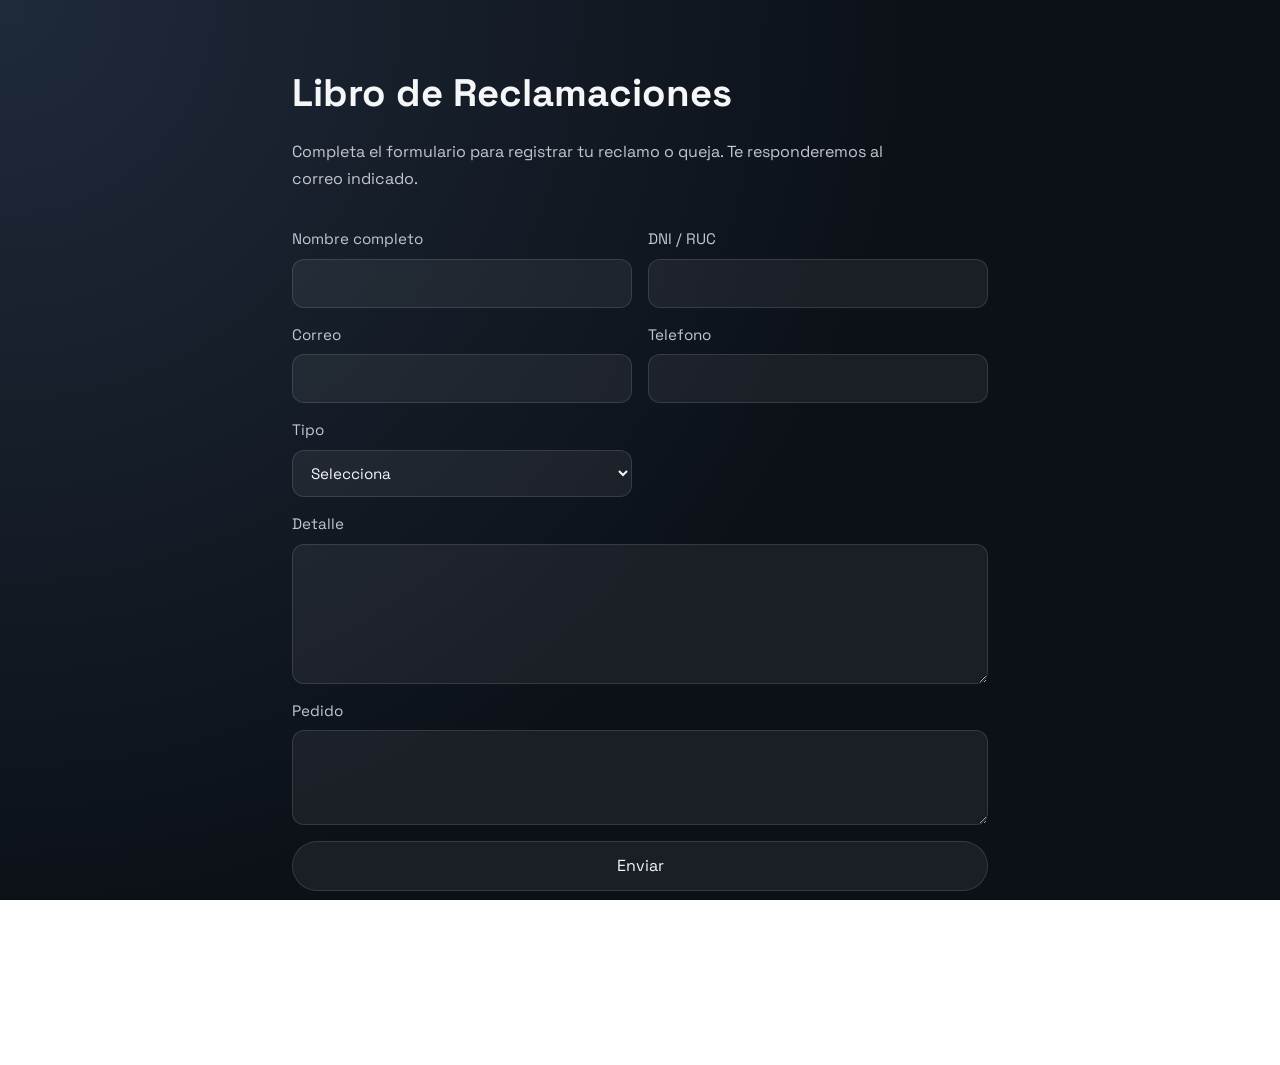
==== libro-reclamaciones.html @ c395be35 "correo en libro de reclamaciones" ====
<!doctype html>
<html lang="es">

<head>
  <meta charset="utf-8" />
  <meta name="viewport" content="width=device-width, initial-scale=1" />
  <title>Libro de Reclamaciones - Fixpe</title>
  <link rel="icon" type="image/png" href="/imagen/icono.png">
  <link rel="preconnect" href="https://fonts.googleapis.com" />
  <link rel="preconnect" href="https://fonts.gstatic.com" crossorigin />
  <link
    href="https://fonts.googleapis.com/css2?family=Space+Grotesk:wght@400;500;600;700&family=Unbounded:wght@500;700&display=swap"
    rel="stylesheet" />
  <link rel="stylesheet" href="styles.css?v=20260318-2" />
</head>

<body>
  <main class="section claims-page">
    <div class="section-title">
      <h2>Libro de Reclamaciones</h2>
      <p>
        Completa el formulario para registrar tu reclamo o queja. Te
        responderemos al correo indicado.
      </p>
    </div>
    <form class="claims-form" action="https://formspree.io/f/xreyojqo" method="POST" id="claimsForm">
      <label>
        Nombre completo
        <input type="text" name="nombre" required />
      </label>
      <label>
        DNI / RUC
        <input type="text" name="documento" required />
      </label>
      <label>
        Correo
        <input type="email" name="correo" required />
      </label>
      <label>
        Telefono
        <input type="tel" name="telefono" />
      </label>
      <label>
        Tipo
        <select name="tipo" required>
          <option value="">Selecciona</option>
          <option value="reclamo">Reclamo</option>
          <option value="queja">Queja</option>
        </select>
      </label>
      <label class="claims-field claims-field-wide">
        Detalle
        <textarea name="detalle" rows="5" required></textarea>
      </label>
      <label class="claims-field claims-field-wide">
        Pedido
        <textarea name="pedido" rows="3" required></textarea>
      </label>
      <button class="btn btn-ghost" type="submit">Enviar</button>
    </form>
    <p class="claims-success" id="claimsSuccess">
      Gracias, tu reclamo fue enviado. Te responderemos pronto.
    </p>
    <p class="claims-note">
      Tu reclamo o queja llegará directo a
      <a href="https://mail.google.com/mail/?view=cm&fs=1&to=info@fixpesupport.com&su=Libro%20de%20Reclamaciones%20-%20Fixpe&body=Hola%20Fixpe%2C%0A%0AAdjunto%20mi%20reclamo%20o%20queja.%0A"
        target="_blank" rel="noreferrer">
        info@fixpesupport.com
      </a>.
    </p>
    <a class="btn btn-ghost" href="index.html">Volver a la web</a>
  </main>
  <script>
    (function () {
      var form = document.getElementById("claimsForm");
      var success = document.getElementById("claimsSuccess");
      if (!form || !success) return;

      form.addEventListener("submit", function (event) {
        event.preventDefault();
        var formData = new FormData(form);

        fetch(form.action, {
          method: "POST",
          body: formData,
          headers: {
            Accept: "application/json",
          },
        })
          .then(function (response) {
            if (response.ok) {
              form.reset();
              success.style.display = "block";
              form.style.display = "none";
            } else {
              alert("No se pudo enviar. Intenta nuevamente.");
            }
          })
          .catch(function () {
            alert("No se pudo enviar. Intenta nuevamente.");
          });
      });
    })();
  </script>
</body>

</html>
---- styles.css ----
*,
*::before,
*::after {
  box-sizing: border-box;
}

html {
  height: 100%;
  width: 100%;
  max-width: 100%;
  overflow: hidden;
  overflow-x: hidden;
}

:root {
  color-scheme: light;
  --bg: #0f141b;
  --bg-soft: #161d26;
  --ink: #f5f6f7;
  --ink-muted: #c2c7d0;
  --accent: #ffb000;
  --accent-dark: #f08a00;
  --stroke: rgba(255, 255, 255, 0.12);
  --theme-x: 50%;
  --theme-y: 50%;
}

body {
  height: 100%;
  width: 100%;
  max-width: 100%;
  margin: 0;
  position: relative;
  font-family: "Space Grotesk", system-ui, -apple-system, sans-serif;
  background: radial-gradient(circle at top left, #1f2a3a 0%, #0c1118 58%);
  color: var(--ink);
  min-height: 100%;
  overflow-x: hidden;
  overflow-y: auto;
  line-height: 1.5;
  transition: background 1.15s cubic-bezier(0.22, 1, 0.36, 1),
    color 0.8s cubic-bezier(0.22, 1, 0.36, 1);
}

.glass {
  background: rgba(255, 255, 255, 0.08);
  border: 1px solid rgba(255, 255, 255, 0.16);
  backdrop-filter: blur(18px);
  box-shadow: 0 18px 40px rgba(7, 10, 16, 0.25);
}

.theme-light .glass {
  background: rgba(255, 255, 255, 0.7);
  border: 1px solid rgba(15, 23, 42, 0.12);
  box-shadow: 0 16px 32px rgba(15, 23, 42, 0.08);
}

.theme-light {
  color-scheme: light;
  --bg: #f5f7fb;
  --bg-soft: #ffffff;
  --ink: #0f172a;
  --ink-muted: #475569;
  --accent: #2563eb;
  --accent-dark: #1d4ed8;
  --stroke: rgba(15, 23, 42, 0.12);
}

.theme-light body {
  background: radial-gradient(circle at top left, #ffffff 0%, #f5f7fb 58%);
}

a {
  color: inherit;
  text-decoration: none;
}

.orb {
  position: absolute;
  border-radius: 50%;
  filter: blur(0px);
  z-index: 0;
  opacity: 0.65;
  pointer-events: none;
}

.orb-a {
  width: 420px;
  height: 420px;
  top: -120px;
  right: -140px;
  background: radial-gradient(circle, rgba(78, 129, 255, 0.35), transparent 70%);
  animation: float 12s ease-in-out infinite;
}

.orb-b {
  width: 520px;
  height: 520px;
  bottom: -180px;
  left: -200px;
  background: radial-gradient(circle, rgba(255, 178, 108, 0.25), transparent 68%);
  animation: float 14s ease-in-out infinite reverse;
}

.grid {
  position: absolute;
  inset: 0;
  overflow: hidden;
  background-image: linear-gradient(rgba(255, 255, 255, 0.06) 1px,
      transparent 1px),
    linear-gradient(90deg, rgba(255, 255, 255, 0.04) 1px, transparent 1px);
  background-size: 80px 80px, 80px 80px;
  opacity: 0.35;
  mask-image: radial-gradient(circle at 20% 20%, black 0%, transparent 70%);
  pointer-events: none;
  z-index: 0;
}

.theme-light .grid {
  opacity: 0.12;
  mask-image: radial-gradient(circle at 30% 20%, black 0%, transparent 68%);
}

.theme-light .orb-a {
  background: radial-gradient(circle, rgba(37, 99, 235, 0.22), transparent 70%);
}

.theme-light .orb-b {
  background: radial-gradient(circle, rgba(148, 163, 184, 0.32), transparent 68%);
}

.site-header {
  position: relative;
  z-index: 2;
  display: flex;
  align-items: center;
  justify-content: space-between;
  gap: 20px;
  padding: 28px 8vw 0;
  transition: color 0.55s ease;
}

.header-actions {
  display: flex;
  align-items: center;
  gap: 12px;
  min-width: 0;
  flex-shrink: 0;
}

.logo {
  display: inline-flex;
  align-items: center;
  justify-content: center;
  padding: 4px 16px;
  border-radius: 18px;
  background: rgba(255, 255, 255, 0.96);
  border: 1px solid rgba(255, 255, 255, 0.28);
  box-shadow: 0 14px 30px rgba(0, 0, 0, 0.18);
  font-family: "Unbounded", "Space Grotesk", sans-serif;
  font-size: 1.1rem;
  letter-spacing: 0.06em;
  width: fit-content;
  max-width: 100%;
}

.theme-light .logo {
  background: transparent;
  border-color: transparent;
  box-shadow: none;
  padding: 4px 16px;
}

.logo img {
  width: 170px;
  max-width: 100%;
  height: auto;
  aspect-ratio: 2816 / 1536;
  display: block;
  object-fit: contain;
}

.menu-toggle {
  display: none;
  align-items: center;
  justify-content: center;
  gap: 6px;
  flex-wrap: wrap;
  width: 52px;
  min-width: 52px;
  height: 52px;
  padding: 10px;
  border-radius: 16px;
  border: 1px solid var(--stroke);
  background: rgba(255, 255, 255, 0.08);
  color: inherit;
  cursor: pointer;
}

.menu-toggle-line {
  display: block;
  width: 18px;
  height: 2px;
  border-radius: 999px;
  background: currentColor;
  transition: transform 0.2s ease, opacity 0.2s ease;
}

.menu-toggle-label {
  position: absolute;
  width: 1px;
  height: 1px;
  padding: 0;
  margin: -1px;
  overflow: hidden;
  clip: rect(0, 0, 0, 0);
  white-space: nowrap;
  border: 0;
}

.nav {
  display: flex;
  align-items: center;
  justify-content: center;
  gap: 22px;
  font-size: 0.95rem;
  color: var(--ink-muted);
  min-width: 0;
}

.nav a {
  padding: 8px 14px;
  border-radius: 999px;
  border: 1px solid transparent;
  background: transparent;
  transition: color 0.55s ease, background 0.55s ease, border 0.55s ease,
    transform 0.35s ease;
}

.nav a:hover {
  color: var(--ink);
  background: rgba(255, 255, 255, 0.06);
  border-color: var(--stroke);
}

.theme-light .nav a:hover {
  background: rgba(37, 99, 235, 0.08);
  border-color: rgba(37, 99, 235, 0.28);
}

.btn {
  display: inline-flex;
  align-items: center;
  justify-content: center;
  font: inherit;
  border: 1px solid var(--stroke);
  padding: 12px 20px;
  border-radius: 999px;
  background: transparent;
  color: inherit;
  cursor: pointer;
  transition: transform 0.3s ease, border 0.55s ease, background 0.55s ease,
    color 0.55s ease, box-shadow 0.55s ease;
  white-space: nowrap;
  flex-shrink: 0;
}

.btn:hover {
  transform: translateY(-2px);
}

.btn-primary {
  background: linear-gradient(120deg, var(--accent), var(--accent-dark));
  color: #0b1220;
  border-color: transparent;
  font-weight: 600;
}

.btn-ghost {
  background: rgba(255, 255, 255, 0.06);
}

.theme-light .btn-ghost {
  background: rgba(37, 99, 235, 0.08);
  border-color: rgba(37, 99, 235, 0.28);
}

.toggle {
  display: inline-flex;
  align-items: center;
  gap: 8px;
  padding: 10px 16px;
  border-radius: 999px;
  border: 1px solid var(--stroke);
  background: rgba(255, 255, 255, 0.1);
  color: inherit;
  cursor: pointer;
  font: inherit;
  position: relative;
  overflow: hidden;
  isolation: isolate;
  min-width: 152px;
  transition: transform 0.45s cubic-bezier(0.22, 1, 0.36, 1),
    background 0.85s cubic-bezier(0.22, 1, 0.36, 1),
    border-color 0.85s cubic-bezier(0.22, 1, 0.36, 1),
    color 0.85s cubic-bezier(0.22, 1, 0.36, 1),
    box-shadow 0.85s cubic-bezier(0.22, 1, 0.36, 1);
  white-space: nowrap;
  flex-shrink: 0;
}

.theme-light .toggle {
  background: rgba(37, 99, 235, 0.12);
  border-color: rgba(37, 99, 235, 0.32);
}

.toggle::before {
  content: "";
  position: absolute;
  inset: 0;
  background: linear-gradient(120deg,
      rgba(255, 210, 121, 0.2),
      rgba(140, 194, 255, 0.08));
  opacity: 0;
  transition: opacity 0.85s cubic-bezier(0.22, 1, 0.36, 1);
  z-index: -1;
}

.theme-light .toggle::before {
  background: linear-gradient(120deg,
      rgba(37, 99, 235, 0.18),
      rgba(148, 163, 184, 0.14));
}

.toggle:hover {
  transform: translateY(-2px);
  box-shadow: 0 12px 26px rgba(0, 0, 0, 0.14);
}

.toggle:hover::before {
  opacity: 1;
}

.toggle-icon {
  width: 1.1rem;
  height: 1.1rem;
  border-radius: 999px;
  background: #ffd279;
  box-shadow: 0 0 0 0.22rem rgba(255, 210, 121, 0.16);
  position: relative;
  flex: 0 0 auto;
  transition: transform 0.95s cubic-bezier(0.22, 1, 0.36, 1),
    background 0.85s cubic-bezier(0.22, 1, 0.36, 1),
    box-shadow 0.85s cubic-bezier(0.22, 1, 0.36, 1);
}

.toggle-icon::after {
  content: "";
  position: absolute;
  inset: 0.05rem;
  border-radius: inherit;
  background: var(--bg);
  transform: translate(0.28rem, -0.18rem) scale(0.92);
  transition: transform 0.95s cubic-bezier(0.22, 1, 0.36, 1),
    background 0.85s cubic-bezier(0.22, 1, 0.36, 1);
}

.theme-light .toggle-icon {
  background: #1d4ed8;
  box-shadow: 0 0 0 0.22rem rgba(37, 99, 235, 0.16);
  transform: rotate(180deg);
}

.theme-light .toggle-icon::after {
  transform: translate(0, 0) scale(0);
}

.toggle-label {
  position: relative;
  z-index: 1;
}

.hero {
  position: relative;
  z-index: 1;
  display: grid;
  grid-template-columns: minmax(0, 1.1fr) minmax(280px, 0.9fr);
  gap: 48px;
  padding: 72px 8vw 40px;
  align-items: center;
}

.hero-copy,
.profile-content,
.section-title,
.claims-card > div,
.cta > div {
  min-width: 0;
}

.hero-copy h1 {
  font-size: clamp(2.6rem, 4vw, 3.6rem);
  font-family: "Unbounded", "Space Grotesk", sans-serif;
  margin: 18px 0;
}

.hero-copy p {
  color: var(--ink-muted);
  font-size: 1.05rem;
  line-height: 1.6;
  max-width: 62ch;
}

.pill {
  display: inline-flex;
  padding: 8px 16px;
  border-radius: 999px;
  background: rgba(255, 176, 0, 0.15);
  color: #ffd279;
  font-size: 0.85rem;
  border: 1px solid rgba(255, 176, 0, 0.3);
}

.theme-light .pill {
  background: rgba(37, 99, 235, 0.12);
  color: #1e40af;
  border-color: rgba(37, 99, 235, 0.35);
}

.hero-actions {
  display: flex;
  gap: 16px;
  flex-wrap: wrap;
  margin: 26px 0 30px;
}

.hero-metrics {
  display: grid;
  gap: 16px;
  grid-template-columns: repeat(auto-fit, minmax(140px, 1fr));
  font-size: 0.85rem;
  color: var(--ink-muted);
}

.hero-metrics strong {
  color: var(--ink);
  display: block;
  font-size: 1.2rem;
}

.hero-card {
  background: rgba(15, 20, 27, 0.6);
  border: 1px solid rgba(255, 255, 255, 0.18);
  border-radius: 28px;
  padding: 28px;
  backdrop-filter: blur(18px);
  animation: fadeIn 0.8s ease forwards;
  justify-self: end;
  align-self: start;
  margin-top: 18px;
  width: min(100%, 420px);
  transition: background 0.7s ease, border-color 0.7s ease,
    box-shadow 0.7s ease, color 0.55s ease;
}

.theme-light .hero-card {
  background: rgba(255, 255, 255, 0.8);
  box-shadow: 0 20px 40px rgba(15, 23, 42, 0.12);
}

.card-head {
  display: flex;
  justify-content: space-between;
  align-items: center;
  font-size: 0.9rem;
  color: var(--ink-muted);
  margin-bottom: 20px;
}

.status {
  padding: 6px 10px;
  border-radius: 999px;
  background: rgba(91, 163, 255, 0.2);
  color: #8cc2ff;
  font-size: 0.75rem;
}

.theme-light .status {
  background: rgba(37, 99, 235, 0.15);
  color: #1d4ed8;
}

.card-body {
  display: grid;
  gap: 18px;
}

.stat {
  padding: 14px 16px;
  border-radius: 18px;
  border: 1px solid rgba(255, 255, 255, 0.18);
  background: rgba(8, 12, 16, 0.4);
  backdrop-filter: blur(16px);
}

.theme-light .stat {
  background: rgba(248, 250, 252, 0.8);
  border-color: rgba(27, 29, 33, 0.12);
}

.theme-light .stat em {
  color: #0f766e;
}

.theme-light .stat:nth-child(2) em {
  color: #1d4ed8;
}

.theme-light .stat:nth-child(3) em {
  color: #334155;
}

.stat strong {
  display: block;
  font-size: 1.4rem;
  margin-top: 6px;
}

.stat em {
  color: #7bf1ba;
  font-style: normal;
  font-size: 0.85rem;
}

.stat:nth-child(2) em {
  color: #ffd279;
}

.stat:nth-child(3) em {
  color: #8cc2ff;
}

.full {
  width: 100%;
}

.section {
  position: relative;
  z-index: 1;
  padding: 64px 8vw;
}

.section-title {
  max-width: 640px;
  margin-bottom: 36px;
}

.section-title h2 {
  font-size: clamp(2rem, 3vw, 2.8rem);
  margin: 0 0 10px;
}

.section-title p {
  color: var(--ink-muted);
  line-height: 1.7;
}

.cards {
  display: grid;
  gap: 20px;
  grid-template-columns: repeat(auto-fit, minmax(220px, 1fr));
}

.about {
  background: linear-gradient(180deg, rgba(91, 163, 255, 0.06), transparent);
}

.about-grid {
  display: grid;
  gap: 20px;
  grid-template-columns: repeat(auto-fit, minmax(220px, 1fr));
}

.about-card {
  padding: 24px;
  border-radius: 22px;
  background: rgba(22, 29, 38, 0.55);
  border: 1px solid rgba(255, 255, 255, 0.12);
  backdrop-filter: blur(16px);
  transition: background 0.7s ease, border-color 0.7s ease,
    box-shadow 0.7s ease, color 0.55s ease;
}

.theme-light .about-card {
  background: rgba(255, 255, 255, 0.78);
}

.claims {
  padding-top: 0;
}

.claims-card {
  display: flex;
  align-items: center;
  justify-content: space-between;
  gap: 20px;
  padding: 28px 32px;
  border-radius: 24px;
  background: rgba(22, 29, 38, 0.5);
  border: 1px solid rgba(255, 255, 255, 0.12);
  backdrop-filter: blur(16px);
  transition: background 0.7s ease, border-color 0.7s ease,
    box-shadow 0.7s ease, color 0.55s ease;
}

.theme-light .claims-card {
  background: rgba(255, 255, 255, 0.85);
}

.claims-page {
  max-width: 900px;
  margin: 0 auto;
}

.claims-form {
  display: grid;
  gap: 16px;
  margin-bottom: 18px;
  grid-template-columns: repeat(2, minmax(0, 1fr));
  align-items: start;
}

.claims-form label {
  display: grid;
  gap: 8px;
  font-size: 0.95rem;
  color: var(--ink-muted);
}

.claims-form input,
.claims-form select,
.claims-form textarea {
  width: 100%;
  padding: 12px 14px;
  border-radius: 12px;
  border: 1px solid var(--stroke);
  background: rgba(255, 255, 255, 0.06);
  color: var(--ink);
  font: inherit;
  transition: background 0.6s ease, border-color 0.6s ease,
    color 0.55s ease, box-shadow 0.6s ease;
}

.claims-field-wide,
.claims-form .btn {
  grid-column: 1 / -1;
}

.theme-light .claims-form input,
.theme-light .claims-form select,
.theme-light .claims-form textarea {
  background: rgba(255, 255, 255, 0.9);
  color: var(--ink);
}

.claims-note {
  color: var(--ink-muted);
  margin-bottom: 18px;
}

.claims-success {
  display: none;
  padding: 14px 16px;
  border-radius: 12px;
  background: rgba(34, 197, 94, 0.16);
  border: 1px solid rgba(34, 197, 94, 0.35);
  color: #22c55e;
  margin: 10px 0 18px;
}

.theme-light .claims-success {
  color: #15803d;
  background: rgba(34, 197, 94, 0.12);
}

.profile {
  background: linear-gradient(180deg, rgba(245, 158, 11, 0.08), transparent);
}

.profile-grid {
  display: grid;
  gap: 32px;
  grid-template-columns: minmax(260px, 0.85fr) minmax(0, 1.15fr);
  align-items: center;
}

.profile-photo {
  border-radius: 28px;
  overflow: hidden;
  border: 1px solid rgba(255, 255, 255, 0.18);
  background: rgba(22, 29, 38, 0.4);
  backdrop-filter: blur(18px);
  max-width: 420px;
  width: 100%;
  aspect-ratio: 1453 / 2574;
  transition: background 0.7s ease, border-color 0.7s ease,
    box-shadow 0.7s ease;
}

.profile-photo img {
  width: 100%;
  height: 100%;
  object-fit: cover;
  display: block;
}

.profile-content {
  position: relative;
  padding: 32px;
  border-radius: 30px;
  background: linear-gradient(135deg,
      rgba(22, 29, 38, 0.72),
      rgba(22, 29, 38, 0.42));
  border: 1px solid rgba(255, 255, 255, 0.12);
  box-shadow: 0 18px 44px rgba(7, 10, 16, 0.18);
  backdrop-filter: blur(18px);
  transition: background 0.7s ease, border-color 0.7s ease,
    box-shadow 0.7s ease, color 0.55s ease;
}

.profile-content h2 {
  font-size: clamp(2rem, 3vw, 2.6rem);
  margin-bottom: 14px;
}

.profile-content p {
  color: var(--ink-muted);
  line-height: 1.7;
}

.profile-tags {
  display: flex;
  flex-wrap: wrap;
  gap: 10px;
  margin: 18px 0;
}

.profile-tags span {
  padding: 6px 14px;
  border-radius: 999px;
  background: rgba(255, 255, 255, 0.08);
  border: 1px solid rgba(255, 255, 255, 0.14);
  font-size: 0.85rem;
}

.profile-metrics {
  display: grid;
  gap: 16px;
  grid-template-columns: repeat(auto-fit, minmax(140px, 1fr));
  margin-bottom: 20px;
}

.profile-metrics strong {
  display: block;
  font-size: 1.1rem;
  color: var(--ink);
}

.theme-light .profile-photo {
  border-color: rgba(15, 23, 42, 0.12);
  background: rgba(255, 255, 255, 0.8);
}

.theme-light .profile-content {
  background: linear-gradient(135deg,
      rgba(255, 255, 255, 0.9),
      rgba(255, 255, 255, 0.72));
  border: 1px solid rgba(37, 99, 235, 0.14);
  box-shadow: 0 18px 44px rgba(148, 163, 184, 0.2);
}

.theme-light .profile-tags span {
  background: rgba(37, 99, 235, 0.08);
  border-color: rgba(37, 99, 235, 0.2);
  color: #1d4ed8;
}

.service {
  padding: 24px;
  border-radius: 22px;
  background: rgba(22, 29, 38, 0.55);
  border: 1px solid rgba(255, 255, 255, 0.12);
  backdrop-filter: blur(16px);
  min-height: 180px;
  transition: background 0.7s ease, border-color 0.7s ease,
    box-shadow 0.7s ease, color 0.55s ease;
}

.service-head {
  display: flex;
  align-items: center;
  gap: 14px;
  margin-bottom: 14px;
}

.service-head h3 {
  margin: 0;
}

.service-icon {
  width: 52px;
  height: 52px;
  display: inline-flex;
  align-items: center;
  justify-content: center;
  border-radius: 16px;
  border: 1px solid rgba(255, 255, 255, 0.14);
  background: linear-gradient(135deg, rgba(255, 255, 255, 0.12), rgba(255, 255, 255, 0.04));
  color: #ffd279;
  flex: 0 0 auto;
  box-shadow: inset 0 1px 0 rgba(255, 255, 255, 0.08);
}

.service-icon svg {
  width: 26px;
  height: 26px;
  fill: none;
  stroke: currentColor;
  stroke-width: 1.8;
  stroke-linecap: round;
  stroke-linejoin: round;
}

.service-icon-web {
  color: #8cc2ff;
}

.service-icon-app {
  color: #7bf1ba;
}

.service-icon-odoo {
  color: #a24689;
  background: linear-gradient(135deg, rgba(162, 70, 137, 0.22), rgba(92, 36, 79, 0.14));
  border-color: rgba(162, 70, 137, 0.34);
}

.theme-light .service-icon {
  background: linear-gradient(135deg, rgba(37, 99, 235, 0.12), rgba(255, 255, 255, 0.8));
  border-color: rgba(37, 99, 235, 0.18);
  box-shadow: inset 0 1px 0 rgba(255, 255, 255, 0.7);
}

.theme-light .service-icon-web {
  color: #2563eb;
}

.theme-light .service-icon-app {
  color: #0f766e;
}

.theme-light .service-icon-odoo {
  color: #714b67;
  background: linear-gradient(135deg, rgba(113, 75, 103, 0.16), rgba(255, 255, 255, 0.84));
  border-color: rgba(113, 75, 103, 0.24);
}

.theme-light .service,
.theme-light .case,
.theme-light .step {
  background: rgba(255, 255, 255, 0.78);
}

.process {
  background: linear-gradient(180deg, rgba(255, 176, 0, 0.08), transparent);
}

.theme-light .process {
  background: linear-gradient(180deg,
      rgba(37, 99, 235, 0.08),
      transparent);
}

.steps {
  display: grid;
  gap: 18px;
  grid-template-columns: repeat(auto-fit, minmax(220px, 1fr));
}

.step {
  padding: 24px;
  border-radius: 20px;
  background: rgba(22, 29, 38, 0.45);
  border: 1px solid rgba(255, 255, 255, 0.12);
  backdrop-filter: blur(16px);
  transition: background 0.7s ease, border-color 0.7s ease,
    box-shadow 0.7s ease, color 0.55s ease;
}

.step span {
  font-size: 0.8rem;
  letter-spacing: 0.2em;
  color: #ffd279;
}

.theme-light .step span {
  color: #1d4ed8;
}

.cases {
  background: linear-gradient(180deg, rgba(91, 163, 255, 0.08), transparent);
}

.theme-light .cases {
  background: linear-gradient(180deg,
      rgba(148, 163, 184, 0.2),
      transparent);
}

.case-grid {
  display: grid;
  gap: 18px;
  grid-template-columns: repeat(auto-fit, minmax(240px, 1fr));
}

.case {
  padding: 26px;
  border-radius: 24px;
  background: rgba(22, 29, 38, 0.55);
  border: 1px solid rgba(255, 255, 255, 0.12);
  backdrop-filter: blur(16px);
  transition: background 0.7s ease, border-color 0.7s ease,
    box-shadow 0.7s ease, color 0.55s ease;
}

.case span {
  color: #8cc2ff;
  font-size: 0.85rem;
}

.theme-light .case span {
  color: #1d4ed8;
}

.case-link {
  display: inline-flex;
  margin-top: 14px;
  font-size: 0.9rem;
  color: #ffd279;
  gap: 6px;
}

.theme-light .case-link {
  color: #1d4ed8;
}

.case-link::after {
  content: "->";
  transition: transform 0.2s ease;
}

.case-link:hover::after {
  transform: translateX(4px);
}

.cta {
  margin: 60px 8vw 40px;
  padding: 36px 40px;
  border-radius: 30px;
  background: linear-gradient(120deg,
      rgba(255, 176, 0, 0.25),
      rgba(91, 163, 255, 0.25)),
    rgba(22, 29, 38, 0.4);
  display: flex;
  align-items: center;
  justify-content: space-between;
  gap: 24px;
  border: 1px solid rgba(255, 255, 255, 0.16);
  backdrop-filter: blur(18px);
}

.cta h2,
.cta p,
.claims-card h2,
.claims-card p,
.service p,
.about-card p,
.step p,
.case h3,
.profile-content p {
  overflow-wrap: anywhere;
}

.theme-light .cta {
  background: linear-gradient(120deg,
      rgba(37, 99, 235, 0.18),
      rgba(148, 163, 184, 0.18)),
    rgba(255, 255, 255, 0.7);
}

.footer {
  padding: 24px 8vw 40px;
  display: flex;
  align-items: center;
  justify-content: space-between;
  gap: 20px;
  color: var(--ink-muted);
  font-size: 0.9rem;
}

.footer-links {
  display: flex;
  flex-wrap: wrap;
  justify-content: flex-end;
  gap: 18px;
}

@keyframes float {

  0%,
  100% {
    transform: translateY(0);
  }

  50% {
    transform: translateY(18px);
  }
}

@keyframes fadeIn {
  from {
    opacity: 0;
    transform: translateY(12px);
  }

  to {
    opacity: 1;
    transform: translateY(0);
  }
}

@supports (view-transition-name: root) {
  :root {
    view-transition-name: root;
  }

  ::view-transition-old(root),
  ::view-transition-new(root) {
    animation-duration: 1.05s;
    animation-timing-function: cubic-bezier(0.22, 1, 0.36, 1);
    mix-blend-mode: normal;
  }

  ::view-transition-old(root) {
    animation-name: themeFadeOut;
  }

  ::view-transition-new(root) {
    animation-name: themeRevealIn;
  }
}

@keyframes themeFadeOut {
  from {
    opacity: 1;
  }

  to {
    opacity: 0;
  }
}

@keyframes themeRevealIn {
  from {
    opacity: 0;
    clip-path: circle(10vmax at var(--theme-x) var(--theme-y));
  }

  55% {
    opacity: 1;
  }

  to {
    opacity: 1;
    clip-path: circle(150vmax at var(--theme-x) var(--theme-y));
  }
}

@media (prefers-reduced-motion: reduce) {
  body,
  .site-header,
  .nav a,
  .btn,
  .toggle,
  .toggle::before,
  .toggle-icon,
  .toggle-icon::after,
  .hero-card,
  .about-card,
  .claims-card,
  .claims-form input,
  .claims-form select,
  .claims-form textarea,
  .profile-photo,
  .service,
  .step,
  .case {
    transition: none;
  }

  ::view-transition-old(root),
  ::view-transition-new(root) {
    animation: none;
  }
}

@media (max-width: 1080px) {
  .site-header {
    display: grid;
    grid-template-columns: auto auto;
    align-items: center;
    padding-top: 24px;
  }

  .header-actions {
    grid-column: 1 / -1;
    justify-content: center;
    flex-wrap: wrap;
  }

  .menu-toggle {
    display: inline-flex;
    justify-self: end;
  }

  .nav {
    grid-column: 1 / -1;
    flex-direction: column;
    align-items: stretch;
    gap: 10px;
    max-height: 0;
    overflow: hidden;
    padding: 0 18px;
    border-radius: 22px;
    border: 1px solid transparent;
    background: rgba(15, 20, 27, 0.3);
    opacity: 0;
    transition: max-height 0.3s ease, opacity 0.2s ease, padding 0.2s ease,
      border-color 0.2s ease;
  }

  .theme-light .nav {
    background: rgba(255, 255, 255, 0.7);
  }

  body.nav-open .nav {
    max-height: 320px;
    padding: 18px;
    border-color: var(--stroke);
    opacity: 1;
  }

  body.nav-open .menu-toggle-line:nth-child(1) {
    transform: translateY(8px) rotate(45deg);
  }

  body.nav-open .menu-toggle-line:nth-child(2) {
    opacity: 0;
  }

  body.nav-open .menu-toggle-line:nth-child(3) {
    transform: translateY(-8px) rotate(-45deg);
  }

  .nav a {
    width: 100%;
    text-align: center;
  }

  .hero {
    grid-template-columns: 1fr;
    gap: 36px;
  }

  .hero-card {
    order: 2;
    justify-self: stretch;
    width: 100%;
  }

  .hero-copy {
    order: 1;
  }

  .profile-grid,
  .claims-form {
    grid-template-columns: 1fr;
  }

  .cta,
  .footer {
    flex-direction: column;
    text-align: center;
  }

  .footer-links {
    justify-content: center;
  }
}

@media (min-width: 1081px) and (max-width: 1220px) {
  .site-header {
    gap: 14px;
    padding-left: 6vw;
    padding-right: 6vw;
  }

  .logo {
    max-width: 190px;
    padding-left: 12px;
    padding-right: 12px;
  }

  .logo img {
    width: 146px;
  }

  .nav {
    gap: 10px;
    font-size: 0.9rem;
  }

  .nav a {
    padding: 8px 10px;
  }

  .header-actions {
    gap: 10px;
  }

  .header-actions .btn {
    padding: 11px 16px;
    font-size: 0.95rem;
  }

  .header-actions .toggle {
    min-width: 132px;
    padding: 10px 14px;
  }
}

@media (min-width: 641px) and (max-width: 1080px) {
  .site-header {
    grid-template-columns: minmax(0, 1fr) auto;
    gap: 18px;
  }

  .logo {
    padding: 2px 12px;
    border-radius: 16px;
  }

  .logo img {
    width: 126px;
  }

  .header-actions {
    display: grid;
    grid-template-columns: repeat(2, minmax(0, max-content));
    justify-content: center;
    align-items: center;
    gap: 12px;
    width: 100%;
  }

  .header-actions .btn,
  .header-actions .toggle {
    min-height: 48px;
    padding: 10px 18px;
  }
}

@media (min-width: 641px) and (max-width: 760px) {
  .logo {
    padding: 2px 10px;
  }

  .logo img {
    width: 108px;
  }

  .header-actions {
    grid-template-columns: 1fr 1fr;
    max-width: 430px;
    margin: 0 auto;
  }

  .header-actions .btn,
  .header-actions .toggle {
    width: 100%;
    justify-content: center;
    padding-left: 14px;
    padding-right: 14px;
  }
}

@media (max-width: 640px) {
  .site-header {
    padding: 20px 6vw 0;
    gap: 14px;
    width: 100%;
    max-width: 100%;
  }

  .logo img {
    width: 142px;
  }

  .header-actions {
    width: 100%;
    max-width: 100%;
    flex-direction: column;
    align-items: stretch;
  }

  .header-actions .btn,
  .header-actions .toggle,
  .claims-card .btn,
  .cta .btn {
    width: 100%;
  }

  .hero {
    padding: 56px 6vw 28px;
    gap: 32px;
    width: 100%;
    max-width: 100%;
  }

  .hero-copy,
  .hero-actions,
  .hero-metrics,
  .hero-card {
    width: 100%;
    max-width: 100%;
    min-width: 0;
  }

  .hero-copy h1 {
    font-size: clamp(2.1rem, 7vw, 2.8rem);
  }

  .hero-copy p {
    font-size: 1rem;
  }

  .hero-actions {
    flex-direction: column;
    align-items: stretch;
  }

  .hero-actions .btn {
    width: 100%;
  }

  .btn,
  .toggle,
  .nav a {
    max-width: 100%;
  }

  .hero-metrics {
    grid-template-columns: 1fr;
    gap: 10px;
  }

  .hero-metrics div,
  .profile-metrics div {
    padding: 14px 16px;
    border-radius: 18px;
    background: rgba(255, 255, 255, 0.05);
    border: 1px solid rgba(255, 255, 255, 0.08);
  }

  .theme-light .hero-metrics div,
  .theme-light .profile-metrics div {
    background: rgba(255, 255, 255, 0.82);
    border-color: rgba(15, 23, 42, 0.08);
  }

  .hero-card {
    padding: 22px;
  }

  .profile-content,
  .theme-light .profile-content {
    padding: 24px;
  }

  .section {
    padding: 52px 6vw;
  }

  .cards,
  .about-grid,
  .profile-grid,
  .steps,
  .case-grid {
    grid-template-columns: 1fr;
  }

  .claims-card {
    flex-direction: column;
    align-items: flex-start;
    padding: 24px;
  }

  .claims-form {
    gap: 14px;
  }

  .cta {
    margin: 40px 6vw 28px;
    padding: 28px;
  }

  .footer-links {
    flex-direction: column;
    align-items: center;
    gap: 10px;
  }

}

@media (max-width: 420px) {
  .site-header,
  .hero,
  .section,
  .cta,
  .footer {
    padding-left: 5vw;
    padding-right: 5vw;
  }

  .hero-copy h1,
  .section-title h2,
  .profile-content h2 {
    word-break: break-word;
  }

  .btn,
  .toggle {
    padding: 12px 16px;
  }
}
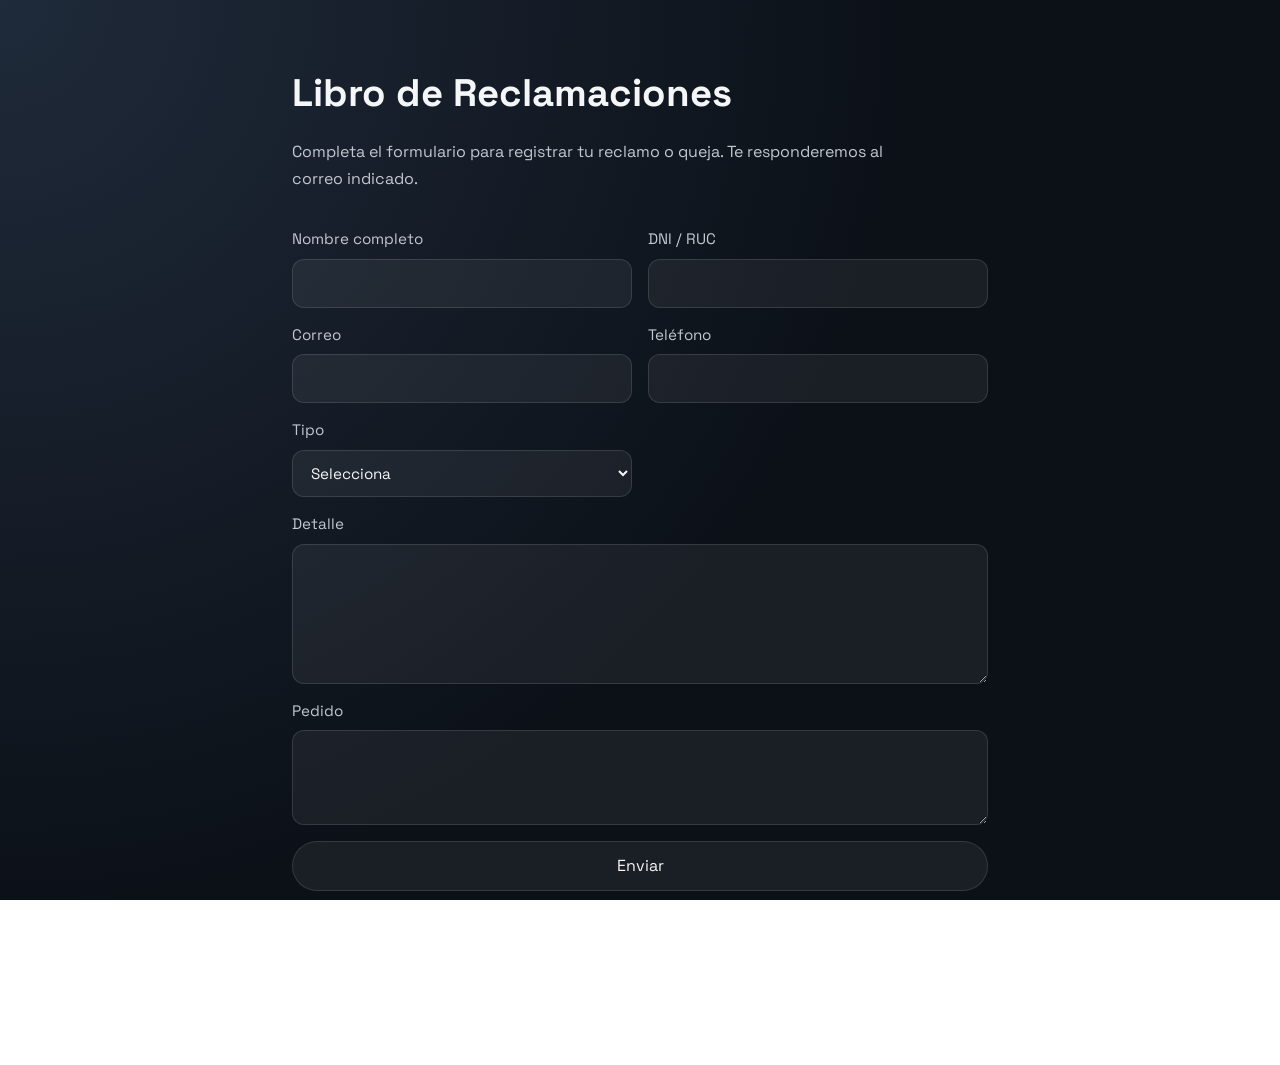
==== commit 085bfd98: "Cambios en el fronted utf-8" ====
--- a/libro-reclamaciones.html
+++ b/libro-reclamaciones.html
@@ -37,7 +37,7 @@
         <input type="email" name="correo" required />
       </label>
       <label>
-        Telefono
+        Teléfono
         <input type="tel" name="telefono" />
       </label>
       <label>
@@ -63,9 +63,9 @@
     </p>
     <p class="claims-note">
       Tu reclamo o queja llegará directo a
-      <a href="https://mail.google.com/mail/?view=cm&fs=1&to=info@fixpesupport.com&su=Libro%20de%20Reclamaciones%20-%20Fixpe&body=Hola%20Fixpe%2C%0A%0AAdjunto%20mi%20reclamo%20o%20queja.%0A"
+      <a href="https://mail.google.com/mail/?view=cm&fs=1&to=fixpesupport@gmail.com&su=Libro%20de%20Reclamaciones%20-%20Fixpe&body=Hola%20Fixpe%2C%0A%0AAdjunto%20mi%20reclamo%20o%20queja.%0A"
         target="_blank" rel="noreferrer">
-        info@fixpesupport.com
+        fixpesupport@gmail.com
       </a>.
     </p>
     <a class="btn btn-ghost" href="index.html">Volver a la web</a>
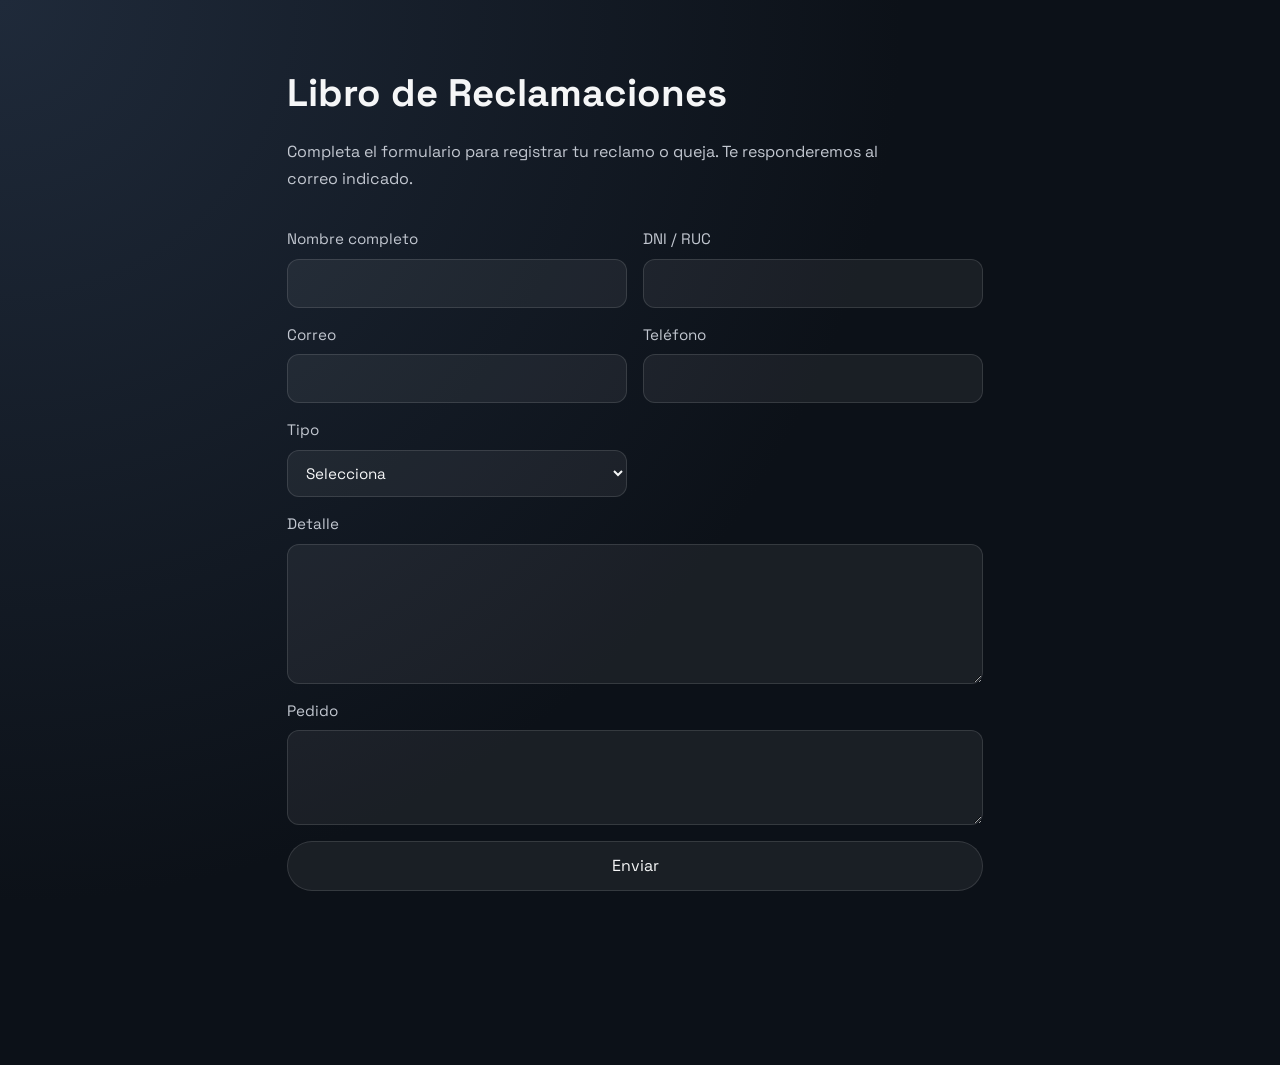
==== commit 50a3f548: "Cambios en el scroll" ====
--- a/libro-reclamaciones.html
+++ b/libro-reclamaciones.html
@@ -11,7 +11,7 @@
   <link
     href="https://fonts.googleapis.com/css2?family=Space+Grotesk:wght@400;500;600;700&family=Unbounded:wght@500;700&display=swap"
     rel="stylesheet" />
-  <link rel="stylesheet" href="styles.css?v=20260318-2" />
+  <link rel="stylesheet" href="styles.css?v=20260319-3" />
 </head>
 
 <body>
@@ -63,9 +63,9 @@
     </p>
     <p class="claims-note">
       Tu reclamo o queja llegará directo a
-      <a href="https://mail.google.com/mail/?view=cm&fs=1&to=fixpesupport@gmail.com&su=Libro%20de%20Reclamaciones%20-%20Fixpe&body=Hola%20Fixpe%2C%0A%0AAdjunto%20mi%20reclamo%20o%20queja.%0A"
+      <a href="https://mail.google.com/mail/?view=cm&fs=1&to=info@fixpesupport.com&su=Libro%20de%20Reclamaciones%20-%20Fixpe&body=Hola%20Fixpe%2C%0A%0AAdjunto%20mi%20reclamo%20o%20queja.%0A"
         target="_blank" rel="noreferrer">
-        fixpesupport@gmail.com
+        info@fixpesupport.com
       </a>.
     </p>
     <a class="btn btn-ghost" href="index.html">Volver a la web</a>
--- a/styles.css
+++ b/styles.css
@@ -8,8 +8,13 @@
   height: 100%;
   width: 100%;
   max-width: 100%;
-  overflow: hidden;
+  background: #0c1118;
   overflow-x: hidden;
+  overflow-y: auto;
+  scroll-behavior: smooth;
+  scrollbar-gutter: stable;
+  scrollbar-width: thin;
+  scrollbar-color: rgba(140, 194, 255, 0.5) rgba(255, 255, 255, 0.04);
 }
 
 :root {
@@ -34,12 +39,63 @@
   font-family: "Space Grotesk", system-ui, -apple-system, sans-serif;
   background: radial-gradient(circle at top left, #1f2a3a 0%, #0c1118 58%);
   color: var(--ink);
-  min-height: 100%;
+  min-height: 100vh;
   overflow-x: hidden;
-  overflow-y: auto;
   line-height: 1.5;
   transition: background 1.15s cubic-bezier(0.22, 1, 0.36, 1),
     color 0.8s cubic-bezier(0.22, 1, 0.36, 1);
+  overscroll-behavior-y: none;
+  scrollbar-width: thin;
+  scrollbar-color: rgba(140, 194, 255, 0.5) transparent;
+}
+
+html::-webkit-scrollbar,
+body::-webkit-scrollbar {
+  width: 10px;
+}
+
+html::-webkit-scrollbar-track,
+body::-webkit-scrollbar-track {
+  background: rgba(255, 255, 255, 0.04);
+}
+
+html::-webkit-scrollbar-thumb,
+body::-webkit-scrollbar-thumb {
+  border-radius: 999px;
+  border: 2px solid transparent;
+  background-clip: padding-box;
+  background: linear-gradient(180deg, rgba(113, 168, 255, 0.72), rgba(53, 104, 209, 0.72));
+  box-shadow: 0 10px 24px rgba(37, 99, 235, 0.22);
+}
+
+html::-webkit-scrollbar-thumb:hover,
+body::-webkit-scrollbar-thumb:hover {
+  background: linear-gradient(180deg, rgba(143, 194, 255, 0.88), rgba(69, 123, 235, 0.88));
+}
+
+html::-webkit-scrollbar-thumb:active,
+body::-webkit-scrollbar-thumb:active {
+  background: linear-gradient(180deg, rgba(167, 210, 255, 0.94), rgba(90, 142, 244, 0.94));
+}
+
+.theme-light body {
+  scrollbar-color: rgba(37, 99, 235, 0.45) transparent;
+}
+
+.theme-light html,
+.theme-light body {
+  scrollbar-color: rgba(37, 99, 235, 0.45) rgba(15, 23, 42, 0.05);
+}
+
+.theme-light html::-webkit-scrollbar-track,
+.theme-light body::-webkit-scrollbar-track {
+  background: rgba(15, 23, 42, 0.05);
+}
+
+.theme-light html::-webkit-scrollbar-thumb,
+.theme-light body::-webkit-scrollbar-thumb {
+  border-color: transparent;
+  background: linear-gradient(180deg, rgba(59, 130, 246, 0.72), rgba(37, 99, 235, 0.72));
 }
 
 .glass {
@@ -64,6 +120,10 @@
   --accent: #2563eb;
   --accent-dark: #1d4ed8;
   --stroke: rgba(15, 23, 42, 0.12);
+}
+
+.theme-light html {
+  background: #f5f7fb;
 }
 
 .theme-light body {
@@ -461,6 +521,7 @@
   width: min(100%, 420px);
   transition: background 0.7s ease, border-color 0.7s ease,
     box-shadow 0.7s ease, color 0.55s ease;
+  box-shadow: 0 24px 60px rgba(4, 8, 14, 0.28);
 }
 
 .theme-light .hero-card {
@@ -651,6 +712,20 @@
     color 0.55s ease, box-shadow 0.6s ease;
 }
 
+.claims-form select {
+  color-scheme: dark;
+}
+
+.claims-form select option {
+  color: #0f172a;
+  background: #ffffff;
+}
+
+.claims-form select option:checked {
+  color: #ffffff;
+  background: #2563eb;
+}
+
 .claims-field-wide,
 .claims-form .btn {
   grid-column: 1 / -1;
@@ -661,6 +736,10 @@
 .theme-light .claims-form textarea {
   background: rgba(255, 255, 255, 0.9);
   color: var(--ink);
+}
+
+.theme-light .claims-form select {
+  color-scheme: light;
 }
 
 .claims-note {
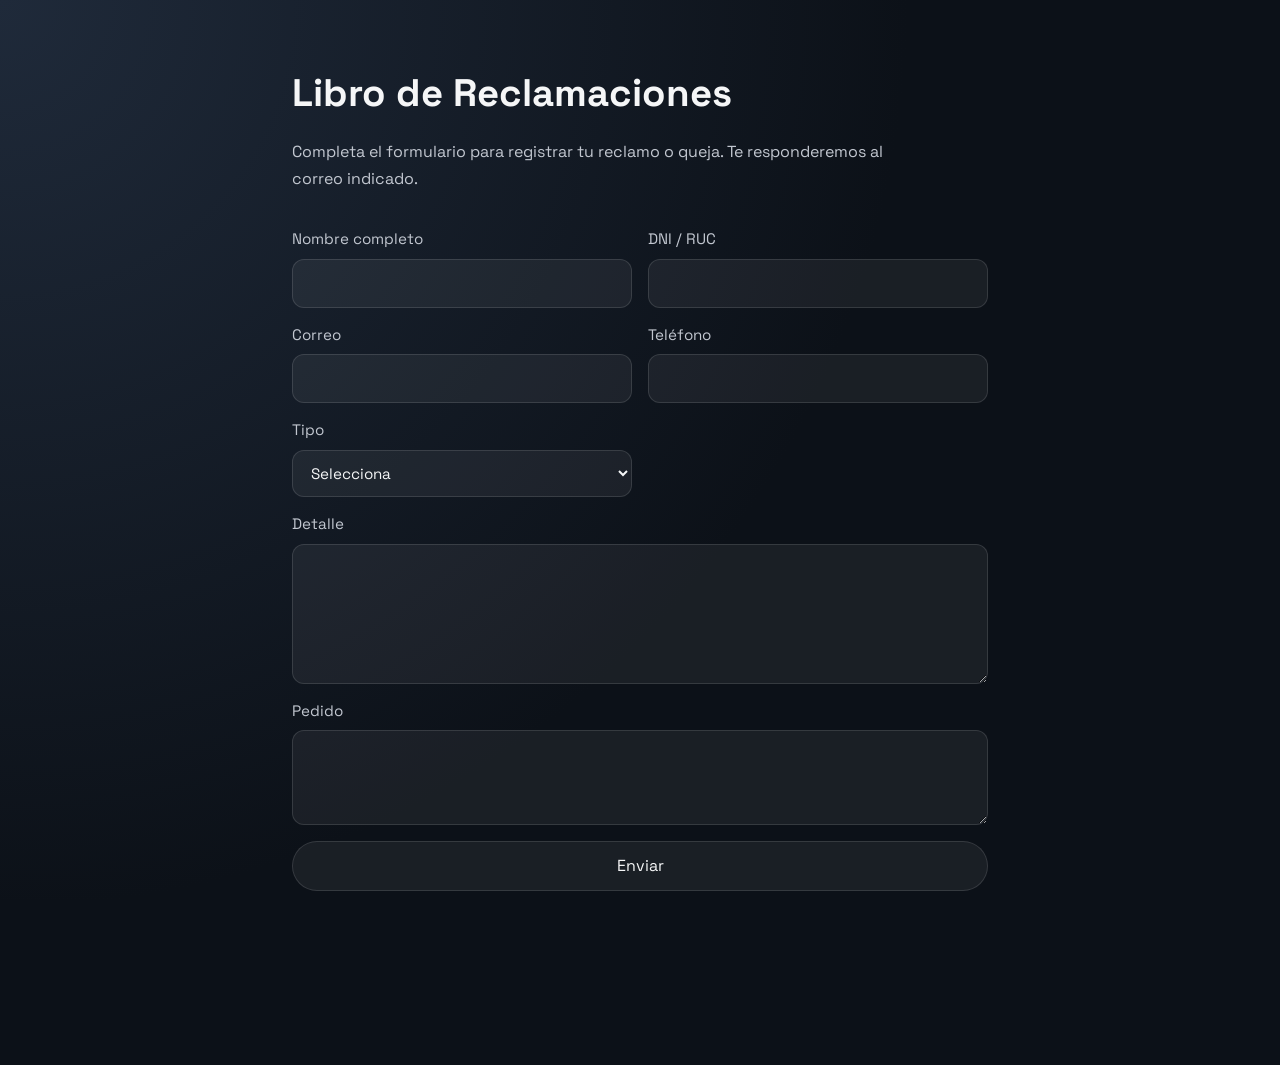
==== commit 84ab4eb0: "Cambios en el scroll" ====
--- a/libro-reclamaciones.html
+++ b/libro-reclamaciones.html
@@ -74,6 +74,68 @@
     (function () {
       var form = document.getElementById("claimsForm");
       var success = document.getElementById("claimsSuccess");
+      var reducedMotion = window.matchMedia("(prefers-reduced-motion: reduce)");
+
+      function setupModernScroll() {
+        if (reducedMotion.matches) {
+          return;
+        }
+
+        var targetY = window.scrollY;
+        var currentY = window.scrollY;
+        var rafId = 0;
+        var ease = 0.12;
+
+        function maxScroll() {
+          return Math.max(0, document.documentElement.scrollHeight - window.innerHeight);
+        }
+
+        function animate() {
+          currentY += (targetY - currentY) * ease;
+
+          if (Math.abs(targetY - currentY) < 0.4) {
+            currentY = targetY;
+            window.scrollTo(0, currentY);
+            rafId = 0;
+            return;
+          }
+
+          window.scrollTo(0, currentY);
+          rafId = window.requestAnimationFrame(animate);
+        }
+
+        window.addEventListener(
+          "wheel",
+          function (event) {
+            if (event.ctrlKey || event.deltaY === 0) {
+              return;
+            }
+
+            event.preventDefault();
+            targetY = Math.max(0, Math.min(targetY + event.deltaY, maxScroll()));
+
+            if (!rafId) {
+              rafId = window.requestAnimationFrame(animate);
+            }
+          },
+          { passive: false }
+        );
+
+        window.addEventListener("scroll", function () {
+          if (!rafId) {
+            currentY = window.scrollY;
+            targetY = window.scrollY;
+          }
+        });
+
+        window.addEventListener("resize", function () {
+          targetY = Math.max(0, Math.min(targetY, maxScroll()));
+          currentY = Math.max(0, Math.min(currentY, maxScroll()));
+        });
+      }
+
+      setupModernScroll();
+
       if (!form || !success) return;
 
       form.addEventListener("submit", function (event) {
--- a/styles.css
+++ b/styles.css
@@ -12,9 +12,7 @@
   overflow-x: hidden;
   overflow-y: auto;
   scroll-behavior: smooth;
-  scrollbar-gutter: stable;
-  scrollbar-width: thin;
-  scrollbar-color: rgba(140, 194, 255, 0.5) rgba(255, 255, 255, 0.04);
+  scrollbar-width: none;
 }
 
 :root {
@@ -45,57 +43,14 @@
   transition: background 1.15s cubic-bezier(0.22, 1, 0.36, 1),
     color 0.8s cubic-bezier(0.22, 1, 0.36, 1);
   overscroll-behavior-y: none;
-  scrollbar-width: thin;
-  scrollbar-color: rgba(140, 194, 255, 0.5) transparent;
+  scrollbar-width: none;
 }
 
 html::-webkit-scrollbar,
 body::-webkit-scrollbar {
-  width: 10px;
-}
-
-html::-webkit-scrollbar-track,
-body::-webkit-scrollbar-track {
-  background: rgba(255, 255, 255, 0.04);
-}
-
-html::-webkit-scrollbar-thumb,
-body::-webkit-scrollbar-thumb {
-  border-radius: 999px;
-  border: 2px solid transparent;
-  background-clip: padding-box;
-  background: linear-gradient(180deg, rgba(113, 168, 255, 0.72), rgba(53, 104, 209, 0.72));
-  box-shadow: 0 10px 24px rgba(37, 99, 235, 0.22);
-}
-
-html::-webkit-scrollbar-thumb:hover,
-body::-webkit-scrollbar-thumb:hover {
-  background: linear-gradient(180deg, rgba(143, 194, 255, 0.88), rgba(69, 123, 235, 0.88));
-}
-
-html::-webkit-scrollbar-thumb:active,
-body::-webkit-scrollbar-thumb:active {
-  background: linear-gradient(180deg, rgba(167, 210, 255, 0.94), rgba(90, 142, 244, 0.94));
-}
-
-.theme-light body {
-  scrollbar-color: rgba(37, 99, 235, 0.45) transparent;
-}
-
-.theme-light html,
-.theme-light body {
-  scrollbar-color: rgba(37, 99, 235, 0.45) rgba(15, 23, 42, 0.05);
-}
-
-.theme-light html::-webkit-scrollbar-track,
-.theme-light body::-webkit-scrollbar-track {
-  background: rgba(15, 23, 42, 0.05);
-}
-
-.theme-light html::-webkit-scrollbar-thumb,
-.theme-light body::-webkit-scrollbar-thumb {
-  border-color: transparent;
-  background: linear-gradient(180deg, rgba(59, 130, 246, 0.72), rgba(37, 99, 235, 0.72));
+  width: 0;
+  height: 0;
+  display: none;
 }
 
 .glass {
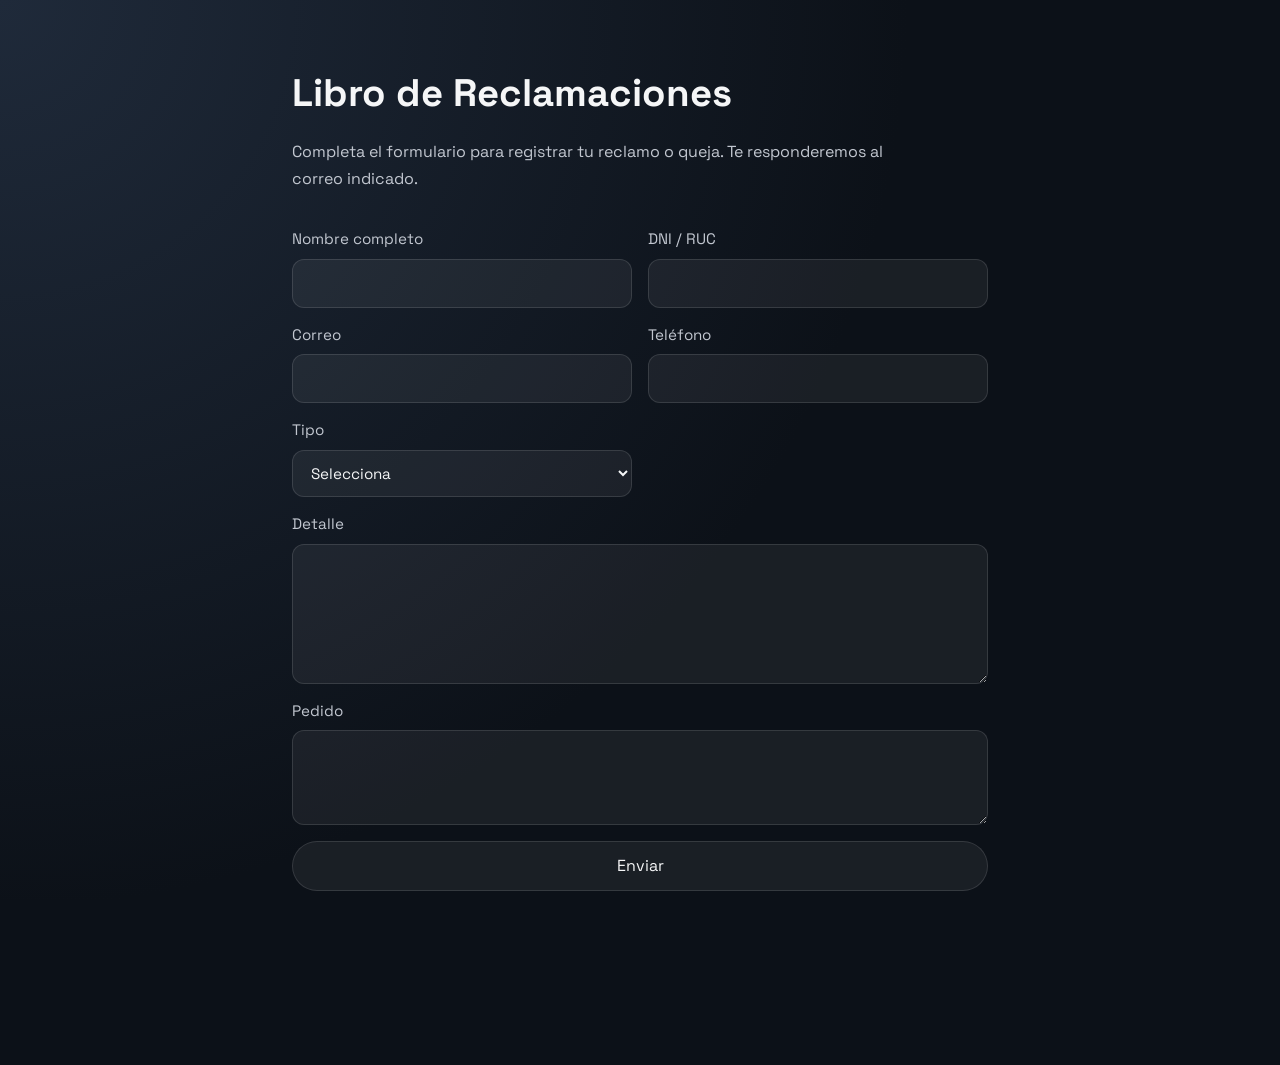
==== commit 590ff75c: "Cambios en el scroll" ====
--- a/libro-reclamaciones.html
+++ b/libro-reclamaciones.html
@@ -14,7 +14,7 @@
   <link rel="stylesheet" href="styles.css?v=20260319-3" />
 </head>
 
-<body>
+<body class="page-enter">
   <main class="section claims-page">
     <div class="section-title">
       <h2>Libro de Reclamaciones</h2>
@@ -135,6 +135,11 @@
       }
 
       setupModernScroll();
+      window.requestAnimationFrame(function () {
+        window.requestAnimationFrame(function () {
+          document.body.classList.add("is-ready");
+        });
+      });
 
       if (!form || !success) return;
 
--- a/styles.css
+++ b/styles.css
@@ -44,6 +44,15 @@
     color 0.8s cubic-bezier(0.22, 1, 0.36, 1);
   overscroll-behavior-y: none;
   scrollbar-width: none;
+}
+
+body.page-enter {
+  opacity: 0;
+  transform: translateY(18px) scale(0.995);
+}
+
+body.page-enter.is-ready {
+  animation: pageFadeIn 0.9s cubic-bezier(0.22, 1, 0.36, 1) forwards;
 }
 
 html::-webkit-scrollbar,
@@ -1073,6 +1082,22 @@
   }
 }
 
+@keyframes pageFadeIn {
+  from {
+    opacity: 0;
+    transform: translateY(18px) scale(0.995);
+  }
+
+  60% {
+    opacity: 1;
+  }
+
+  to {
+    opacity: 1;
+    transform: translateY(0) scale(1);
+  }
+}
+
 @supports (view-transition-name: root) {
   :root {
     view-transition-name: root;
@@ -1121,6 +1146,8 @@
 }
 
 @media (prefers-reduced-motion: reduce) {
+  body.page-enter,
+  body.page-enter.is-ready,
   body,
   .site-header,
   .nav a,
@@ -1140,6 +1167,9 @@
   .step,
   .case {
     transition: none;
+    animation: none;
+    transform: none;
+    opacity: 1;
   }
 
   ::view-transition-old(root),
